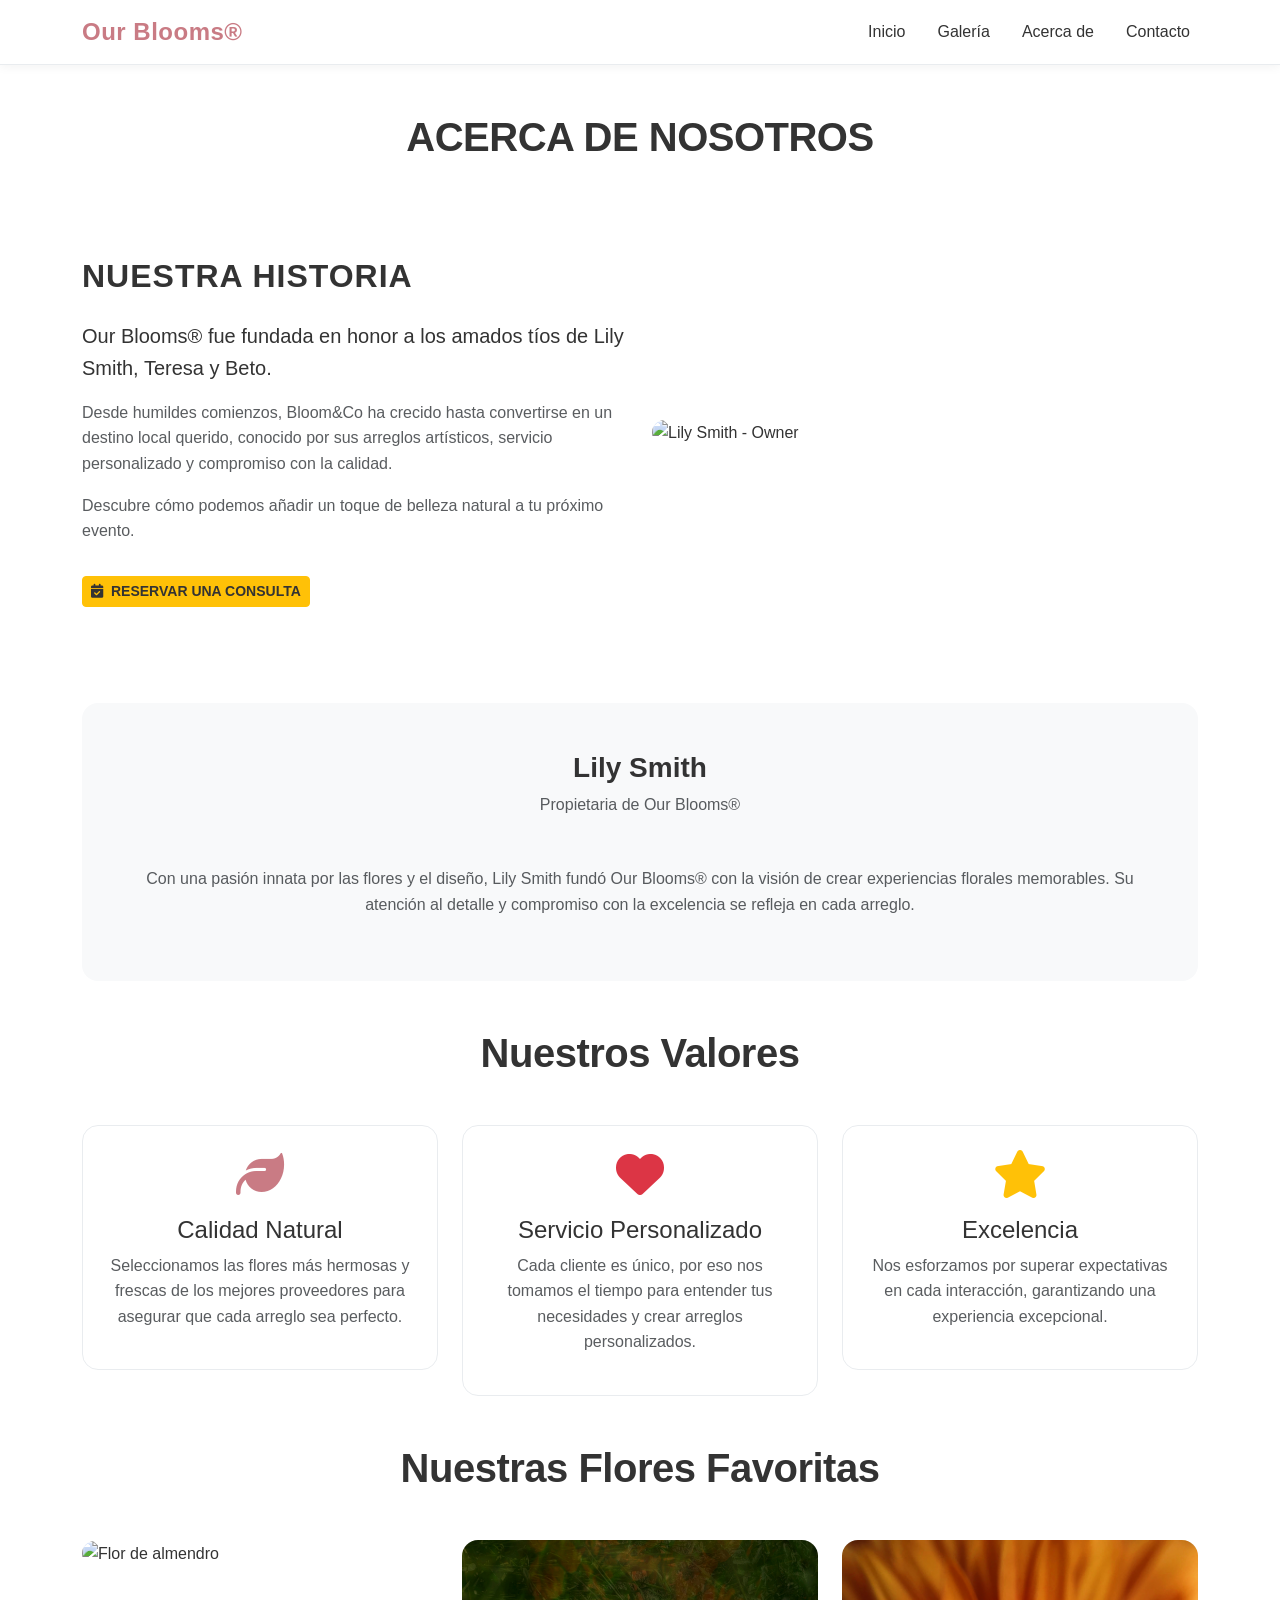
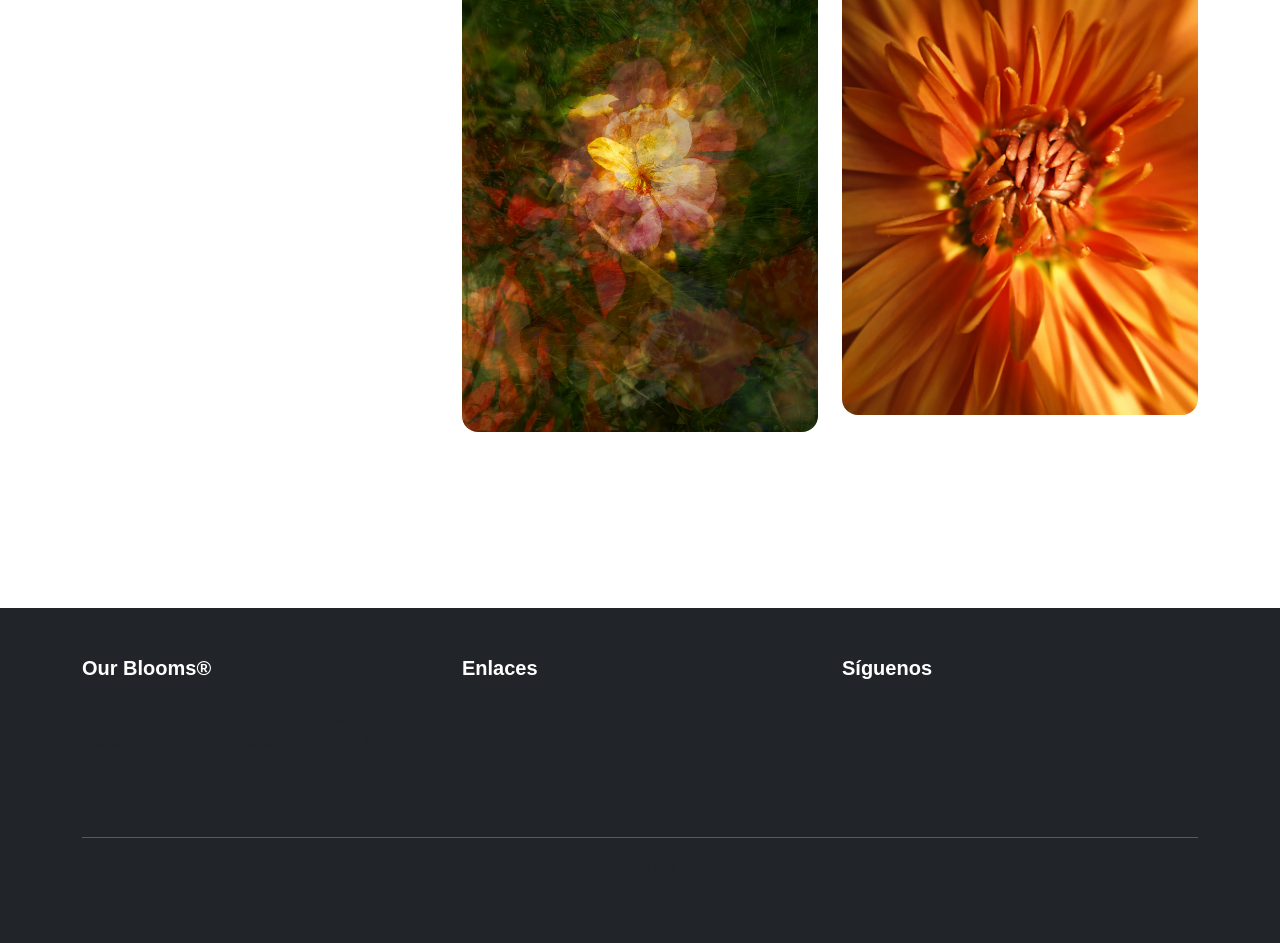
==== about.html @ 7980ba53 "Subiendo cambios a develop" ====
<!DOCTYPE html>
<html lang="es">
<head>
    <meta charset="UTF-8">
    <meta name="viewport" content="width=device-width, initial-scale=1.0">
    <title>Acerca de Nosotros - Our Blooms®</title>
    <link href="https://cdn.jsdelivr.net/npm/bootstrap@5.3.0/dist/css/bootstrap.min.css" rel="stylesheet">
    <link rel="stylesheet" href="https://cdnjs.cloudflare.com/ajax/libs/font-awesome/6.4.0/css/all.min.css">
    <link rel="stylesheet" href="css/styles.css">
</head>
<body>
    <!-- NAVBAR -->
    <nav class="navbar navbar-expand-lg navbar-light bg-white shadow-sm sticky-top">
        <div class="container">
            <a class="navbar-brand fw-bold" href="index.html">
                <span class="logo-text">Our Blooms®</span>
            </a>
            <button class="navbar-toggler" type="button" data-bs-toggle="collapse" data-bs-target="#navbarNav">
                <span class="navbar-toggler-icon"></span>
            </button>
            <div class="collapse navbar-collapse" id="navbarNav">
                <ul class="navbar-nav ms-auto">
                    <li class="nav-item">
                        <a class="nav-link" href="index.html">Inicio</a>
                    </li>
                    <li class="nav-item">
                        <a class="nav-link" href="gallery.html">Galería</a>
                    </li>
                    <li class="nav-item">
                        <a class="nav-link active" href="about.html">Acerca de</a>
                    </li>
                    <li class="nav-item">
                        <a class="nav-link" href="contact.html">Contacto</a>
                    </li>
                </ul>
            </div>
        </div>
    </nav>

    <!-- SECCIÓN ABOUT -->
    <div class="container py-5">
        <h1 class="section-title text-center mb-5">ACERCA DE NOSOTROS</h1>

        <!-- NUESTRA HISTORIA -->
        <section class="about-section mb-5">
            <div class="row align-items-center">
                <div class="col-lg-6 col-md-12 mb-4 mb-lg-0">
                    <h2 class="category-title mb-4">Nuestra Historia</h2>
                    <p class="lead">
                        Our Blooms® fue fundada en honor a los amados tíos de Lily Smith, Teresa y Beto.
                    </p>
                    <p class="text-muted">
                        Desde humildes comienzos, Bloom&Co ha crecido hasta convertirse en un destino local querido, conocido por sus arreglos artísticos, servicio personalizado y compromiso con la calidad.
                    </p>
                    <p class="text-muted">
                        Descubre cómo podemos añadir un toque de belleza natural a tu próximo evento.
                    </p>
                    <a href="contact.html" class="btn btn-warning btn-sm mt-3">
                        <i class="fas fa-calendar-check me-2"></i>RESERVAR UNA CONSULTA
                    </a>
                </div>
                <div class="col-lg-6 col-md-12">
                    <img src="images/owner-lily.jpg" 
                         alt="Lily Smith - Owner" class="img-fluid rounded-4">
                </div>
            </div>
        </section>

        <!-- PROPIETARIA -->
        <section class="owner-section mb-5 bg-light p-5 rounded-4">
            <div class="text-center mb-5">
                <h3 class="fw-bold">Lily Smith</h3>
                <p class="text-muted">Propietaria de Our Blooms®</p>
            </div>
            <p class="text-center text-muted">
                Con una pasión innata por las flores y el diseño, Lily Smith fundó Our Blooms® con la visión de crear 
                experiencias florales memorables. Su atención al detalle y compromiso con la excelencia se refleja en cada arreglo.
            </p>
        </section>

        <!-- VALORES -->
        <section class="values-section mb-5">
            <h2 class="section-title text-center mb-5">Nuestros Valores</h2>
            <div class="row g-4">
                <div class="col-md-4">
                    <div class="value-card p-4 text-center">
                        <div class="value-icon mb-3">
                            <i class="fas fa-leaf fa-3x text-primary"></i>
                        </div>
                        <h4>Calidad Natural</h4>
                        <p class="text-muted">
                            Seleccionamos las flores más hermosas y frescas de los mejores proveedores para asegurar que cada arreglo sea perfecto.
                        </p>
                    </div>
                </div>
                <div class="col-md-4">
                    <div class="value-card p-4 text-center">
                        <div class="value-icon mb-3">
                            <i class="fas fa-heart fa-3x text-danger"></i>
                        </div>
                        <h4>Servicio Personalizado</h4>
                        <p class="text-muted">
                            Cada cliente es único, por eso nos tomamos el tiempo para entender tus necesidades y crear arreglos personalizados.
                        </p>
                    </div>
                </div>
                <div class="col-md-4">
                    <div class="value-card p-4 text-center">
                        <div class="value-icon mb-3">
                            <i class="fas fa-star fa-3x text-warning"></i>
                        </div>
                        <h4>Excelencia</h4>
                        <p class="text-muted">
                            Nos esforzamos por superar expectativas en cada interacción, garantizando una experiencia excepcional.
                        </p>
                    </div>
                </div>
            </div>
        </section>

        <!-- GALERÍA DE FLORES -->
        <section class="gallery-section mb-5">
            <h2 class="section-title text-center mb-5">Nuestras Flores Favoritas</h2>
            <div class="row g-4">
                <div class="col-md-4">
                    <img src="images/flower-1.jpg" 
                         alt="Flor de almendro" class="img-fluid rounded-4">
                </div>
                <div class="col-md-4">
                    <img src="images/flower-2.jpg" 
                         alt="Rosas rosadas" class="img-fluid rounded-4">
                </div>
                <div class="col-md-4">
                    <img src="images/flower-3.jpg" 
                         alt="Peonía blanca" class="img-fluid rounded-4">
                </div>
            </div>
        </section>
    </div>

    <!-- FOOTER -->
    <footer class="footer bg-dark text-white py-5">
        <div class="container">
            <div class="row">
                <div class="col-md-4 mb-4">
                    <h5>Our Blooms®</h5>
                    <p class="text-muted">Desde humildes comienzos, Bloom&Co ha crecido hasta convertirse en un destino local querido.</p>
                </div>
                <div class="col-md-4 mb-4">
                    <h5>Enlaces</h5>
                    <ul class="list-unstyled">
                        <li><a href="gallery.html" class="text-muted text-decoration-none">Galería</a></li>
                        <li><a href="about.html" class="text-muted text-decoration-none">Acerca de</a></li>
                        <li><a href="contact.html" class="text-muted text-decoration-none">Contacto</a></li>
                    </ul>
                </div>
                <div class="col-md-4 mb-4">
                    <h5>Síguenos</h5>
                    <div class="social-links">
                        <a href="#" class="text-muted me-3"><i class="fab fa-facebook"></i></a>
                        <a href="#" class="text-muted me-3"><i class="fab fa-instagram"></i></a>
                        <a href="#" class="text-muted me-3"><i class="fab fa-twitter"></i></a>
                    </div>
                </div>
            </div>
            <hr class="bg-secondary">
            <div class="text-center text-muted">
                <p>&copy; 2026 Our Blooms®. Todos los derechos reservados.</p>
            </div>
        </div>
    </footer>

    <script src="https://cdn.jsdelivr.net/npm/bootstrap@5.3.0/dist/js/bootstrap.bundle.min.js"></script>
    <script src="js/script.js"></script>
</body>
</html>
---- css/styles.css ----
/* ========================================
   ESTILOS GLOBALES
   ======================================== */
:root {
    --primary-color: #C97B84;
    --secondary-color: #FFC107;
    --dark-color: #1a1a1a;
    --light-color: #f8f9fa;
    --text-color: #333;
    --text-muted: #6c757d;
}

* {
    margin: 0;
    padding: 0;
    box-sizing: border-box;
}

body {
    font-family: 'Segoe UI', Tahoma, Geneva, Verdana, sans-serif;
    color: var(--text-color);
    line-height: 1.6;
    background-color: #fff;
}

/* ========================================
   NAVBAR
   ======================================== */
.navbar {
    border-bottom: 1px solid #e9ecef;
}

.logo-text {
    font-size: 1.5rem;
    color: var(--primary-color) !important;
    font-weight: 700;
    letter-spacing: 0.5px;
}

.nav-link {
    color: var(--text-color) !important;
    font-weight: 500;
    transition: color 0.3s ease;
    margin-left: 1rem;
}

.nav-link:hover,
.nav-link.active {
    color: var(--primary-color) !important;
}

/* ========================================
   HERO SECTION
   ======================================== */
.hero-section {
    background: linear-gradient(135deg, #fde8e8 0%, #f5f5f5 100%);
    padding: 2rem 0;
}

.hero-image {
    position: relative;
}

.hero-image img {
    box-shadow: 0 10px 40px rgba(0, 0, 0, 0.1);
    transition: transform 0.3s ease;
}

.hero-image:hover img {
    transform: scale(1.02);
}

.promo-badge {
    position: absolute;
    bottom: 20px;
    left: 20px;
    background: var(--secondary-color);
    padding: 1rem;
    border-radius: 50%;
    width: 120px;
    height: 120px;
    display: flex;
    flex-direction: column;
    justify-content: center;
    align-items: center;
    text-align: center;
    box-shadow: 0 5px 20px rgba(0, 0, 0, 0.1);
}

.promo-badge .badge-text {
    font-size: 0.75rem;
    font-weight: 700;
    color: var(--text-color);
}

.promo-badge p {
    font-size: 0.9rem;
    font-weight: 600;
    margin: 0;
    color: var(--text-color);
}

/* ========================================
   BOTONES
   ======================================== */
.btn-primary {
    background-color: var(--primary-color);
    border-color: var(--primary-color);
    color: white;
    font-weight: 600;
    transition: all 0.3s ease;
}

.btn-primary:hover,
.btn-primary:focus {
    background-color: #b5697e;
    border-color: #b5697e;
    color: white;
    transform: translateY(-2px);
    box-shadow: 0 5px 15px rgba(201, 123, 132, 0.3);
}

.btn-outline-primary {
    color: var(--primary-color);
    border-color: var(--primary-color);
}

.btn-outline-primary:hover {
    background-color: var(--primary-color);
    border-color: var(--primary-color);
    color: white;
}

.btn-warning {
    background-color: var(--secondary-color) !important;
    border-color: var(--secondary-color) !important;
    color: var(--text-color) !important;
    font-weight: 600;
}

.btn-warning:hover {
    background-color: #ffc107 !important;
    filter: brightness(0.9);
}

/* ========================================
   SECCIONES
   ======================================== */
.section-title {
    font-size: 2.5rem;
    font-weight: 700;
    color: var(--text-color);
    letter-spacing: -0.5px;
    margin-bottom: 1rem;
}

.category-title {
    font-size: 2rem;
    font-weight: 700;
    color: var(--text-color);
    text-transform: uppercase;
    letter-spacing: 1px;
}

/* ========================================
   TARJETAS DE PRODUCTOS
   ======================================== */
.product-card {
    background: white;
    border-radius: 1rem;
    overflow: hidden;
    transition: all 0.3s ease;
    border: 1px solid #e9ecef;
}

.product-card:hover {
    transform: translateY(-8px);
    box-shadow: 0 15px 40px rgba(0, 0, 0, 0.15);
}

.product-card img {
    width: 100%;
    height: 250px;
    object-fit: cover;
    transition: transform 0.3s ease;
}

.product-card:hover img {
    transform: scale(1.05);
}

.product-card h5 {
    font-weight: 600;
    color: var(--text-color);
    margin-bottom: 0.5rem;
}

.product-card p {
    font-size: 0.95rem;
}

/* ========================================
   TARJETAS DE PRODUCTOS GRANDES
   ======================================== */
.product-card-large {
    background: white;
    border-radius: 1.5rem;
    overflow: hidden;
    transition: all 0.3s ease;
}

.product-card-large:hover {
    transform: translateY(-10px);
    box-shadow: 0 20px 50px rgba(0, 0, 0, 0.15);
}

.product-card-large img {
    width: 100%;
    height: 350px;
    object-fit: cover;
    transition: transform 0.3s ease;
}

.product-card-large:hover img {
    transform: scale(1.05);
}

.product-info h4 {
    font-weight: 700;
    color: var(--text-color);
    margin-bottom: 0.5rem;
}

.product-description {
    color: var(--text-muted);
    font-size: 0.95rem;
    margin: 1rem 0;
}

/* ========================================
   CARRUSEL
   ======================================== */
.carousel-section {
    padding: 5rem 0;
}

.carousel-control-prev,
.carousel-control-next {
    width: auto;
    top: 50%;
    transform: translateY(-50%);
}

.carousel-control-prev-icon,
.carousel-control-next-icon {
    background-color: var(--primary-color);
    border-radius: 50%;
    width: 50px;
    height: 50px;
    display: flex;
    align-items: center;
    justify-content: center;
}

/* ========================================
   MODAL
   ======================================== */
.modal-content {
    border-radius: 1rem;
    border: 1px solid #e9ecef;
}

.modal-header {
    background-color: var(--light-color);
    border-bottom: 1px solid #e9ecef;
}

.modal-title {
    font-weight: 700;
    color: var(--text-color);
}

/* ========================================
   PÁGINA ABOUT
   ======================================== */
.about-section {
    padding: 3rem 0;
}

.owner-section {
    text-align: center;
}

.value-card {
    background: white;
    border-radius: 1rem;
    border: 1px solid #e9ecef;
    transition: all 0.3s ease;
}

.value-card:hover {
    transform: translateY(-5px);
    box-shadow: 0 10px 30px rgba(0, 0, 0, 0.1);
    border-color: var(--primary-color);
}

.value-icon {
    transition: transform 0.3s ease;
}

.value-card:hover .value-icon {
    transform: scale(1.1);
}

/* ========================================
   PÁGINA CONTACT
   ======================================== */
.contact-info-card {
    background: white;
    transition: all 0.3s ease;
}

.contact-info-card:hover {
    box-shadow: 0 10px 30px rgba(0, 0, 0, 0.1);
}

.contact-item {
    padding-bottom: 1.5rem;
}

.contact-item:last-child {
    padding-bottom: 0;
}

.contact-form-wrapper {
    box-shadow: 0 5px 20px rgba(0, 0, 0, 0.05);
}

.form-control,
.form-select {
    border: 2px solid #e9ecef;
    border-radius: 0.75rem;
    padding: 0.75rem 1rem;
    transition: all 0.3s ease;
}

.form-control:focus,
.form-select:focus {
    border-color: var(--primary-color);
    box-shadow: 0 0 0 0.2rem rgba(201, 123, 132, 0.25);
}

.invalid-feedback {
    color: #dc3545;
    font-size: 0.875rem;
    margin-top: 0.25rem;
}

.map-container {
    width: 100%;
    height: 400px;
}

/* ========================================
   FOOTER
   ======================================== */
.footer {
    background-color: var(--dark-color);
    color: white;
    margin-top: 5rem;
}

.footer a {
    transition: color 0.3s ease;
}

.footer a:hover {
    color: var(--primary-color) !important;
}

.footer h5 {
    font-weight: 700;
    margin-bottom: 1.5rem;
}

.social-links a {
    font-size: 1.2rem;
    transition: all 0.3s ease;
}

.social-links a:hover {
    transform: scale(1.2);
    color: var(--primary-color) !important;
}

/* ========================================
   RESPONSIVE DESIGN
   ======================================== */

/* Tablets (768px - 1023px) */
@media (max-width: 1023px) {
    .section-title {
        font-size: 2rem;
    }

    .category-title {
        font-size: 1.5rem;
    }

    .hero-section {
        padding: 1rem 0;
    }

    .promo-badge {
        width: 100px;
        height: 100px;
        bottom: 10px;
        left: 10px;
    }

    .product-card-large img {
        height: 300px;
    }

    .map-container {
        height: 300px;
    }
}

/* Mobile (menos de 768px) */
@media (max-width: 767px) {
    .navbar {
        padding: 0.5rem 0;
    }

    .logo-text {
        font-size: 1.2rem;
    }

    .nav-link {
        margin-left: 0;
        padding: 0.5rem 0 !important;
    }

    .section-title {
        font-size: 1.75rem;
        margin-bottom: 2rem;
    }

    .category-title {
        font-size: 1.25rem;
    }

    .display-3 {
        font-size: 2rem;
    }

    .lead {
        font-size: 1rem;
    }

    .hero-section {
        padding: 1rem 0;
    }

    .hero-image {
        margin-top: 2rem;
    }

    .promo-badge {
        width: 80px;
        height: 80px;
        bottom: 10px;
        left: 10px;
    }

    .promo-badge p {
        font-size: 0.75rem;
    }

    .product-card {
        margin-bottom: 1.5rem;
    }

    .product-card img {
        height: 200px;
    }

    .product-card-large img {
        height: 250px;
    }

    .btn-lg {
        padding: 0.75rem 1.5rem;
        font-size: 0.95rem;
    }

    .carousel-control-prev,
    .carousel-control-next {
        width: 40px;
        height: 40px;
    }

    .carousel-control-prev-icon,
    .carousel-control-next-icon {
        width: 40px;
        height: 40px;
    }

    .row.g-4 > .col-sm-12 {
        margin-bottom: 1.5rem;
    }

    .contact-form-wrapper {
        padding: 2rem 1.5rem !important;
    }

    .map-container {
        height: 250px;
    }

    .value-card {
        margin-bottom: 1.5rem;
    }

    .d-grid.gap-2.d-sm-flex {
        flex-direction: column;
    }

    .flex-sm-grow-1 {
        flex: 1;
        margin-bottom: 0.5rem;
    }

    .flex-sm-grow-1:last-child {
        margin-bottom: 0;
    }

    /* Hero buttons en mobile */
    .hero-section .btn {
        display: block;
        width: 100%;
        margin-bottom: 0.5rem;
    }

    /* Min-height para hero en mobile */
    .min-vh-100 {
        min-height: auto !important;
        padding: 2rem 0;
    }
}

/* Extra pequeño (menos de 576px) */
@media (max-width: 575px) {
    body {
        font-size: 0.95rem;
    }

    .display-3 {
        font-size: 1.5rem;
    }

    .section-title {
        font-size: 1.5rem;
    }

    .category-title {
        font-size: 1.1rem;
    }

    .container {
        padding-left: 0.75rem;
        padding-right: 0.75rem;
    }

    .promo-badge {
        width: 70px;
        height: 70px;
        font-size: 0.8rem;
    }

    .btn {
        font-size: 0.9rem;
        padding: 0.5rem 1rem;
    }

    .btn-lg {
        padding: 0.6rem 1.2rem;
        font-size: 0.9rem;
    }

    .footer .row > div {
        margin-bottom: 2rem;
    }

    .nav-item:last-child {
        border-bottom: none;
    }
}

/* ========================================
   ANIMACIONES
   ======================================== */
@keyframes fadeInUp {
    from {
        opacity: 0;
        transform: translateY(30px);
    }
    to {
        opacity: 1;
        transform: translateY(0);
    }
}

@keyframes slideInFromLeft {
    from {
        opacity: 0;
        transform: translateX(-30px);
    }
    to {
        opacity: 1;
        transform: translateX(0);
    }
}

.product-card,
.product-card-large,
.value-card {
    animation: fadeInUp 0.5s ease forwards;
}

/* ========================================
   UTILIDADES
   ======================================== */
.text-primary {
    color: var(--primary-color) !important;
}

.bg-primary {
    background-color: var(--primary-color) !important;
}

.border-primary {
    border-color: var(--primary-color) !important;
}

.text-secondary {
    color: var(--text-muted) !important;
}

.rounded-4 {
    border-radius: 1.5rem;
}

.shadow-sm {
    box-shadow: 0 2px 10px rgba(0, 0, 0, 0.05) !important;
}

.transition-all {
    transition: all 0.3s ease;
}

/* Scrollbar personalizado */
::-webkit-scrollbar {
    width: 8px;
}

::-webkit-scrollbar-track {
    background: #f1f1f1;
}

::-webkit-scrollbar-thumb {
    background: var(--primary-color);
    border-radius: 4px;
}

::-webkit-scrollbar-thumb:hover {
    background: #b5697e;
}
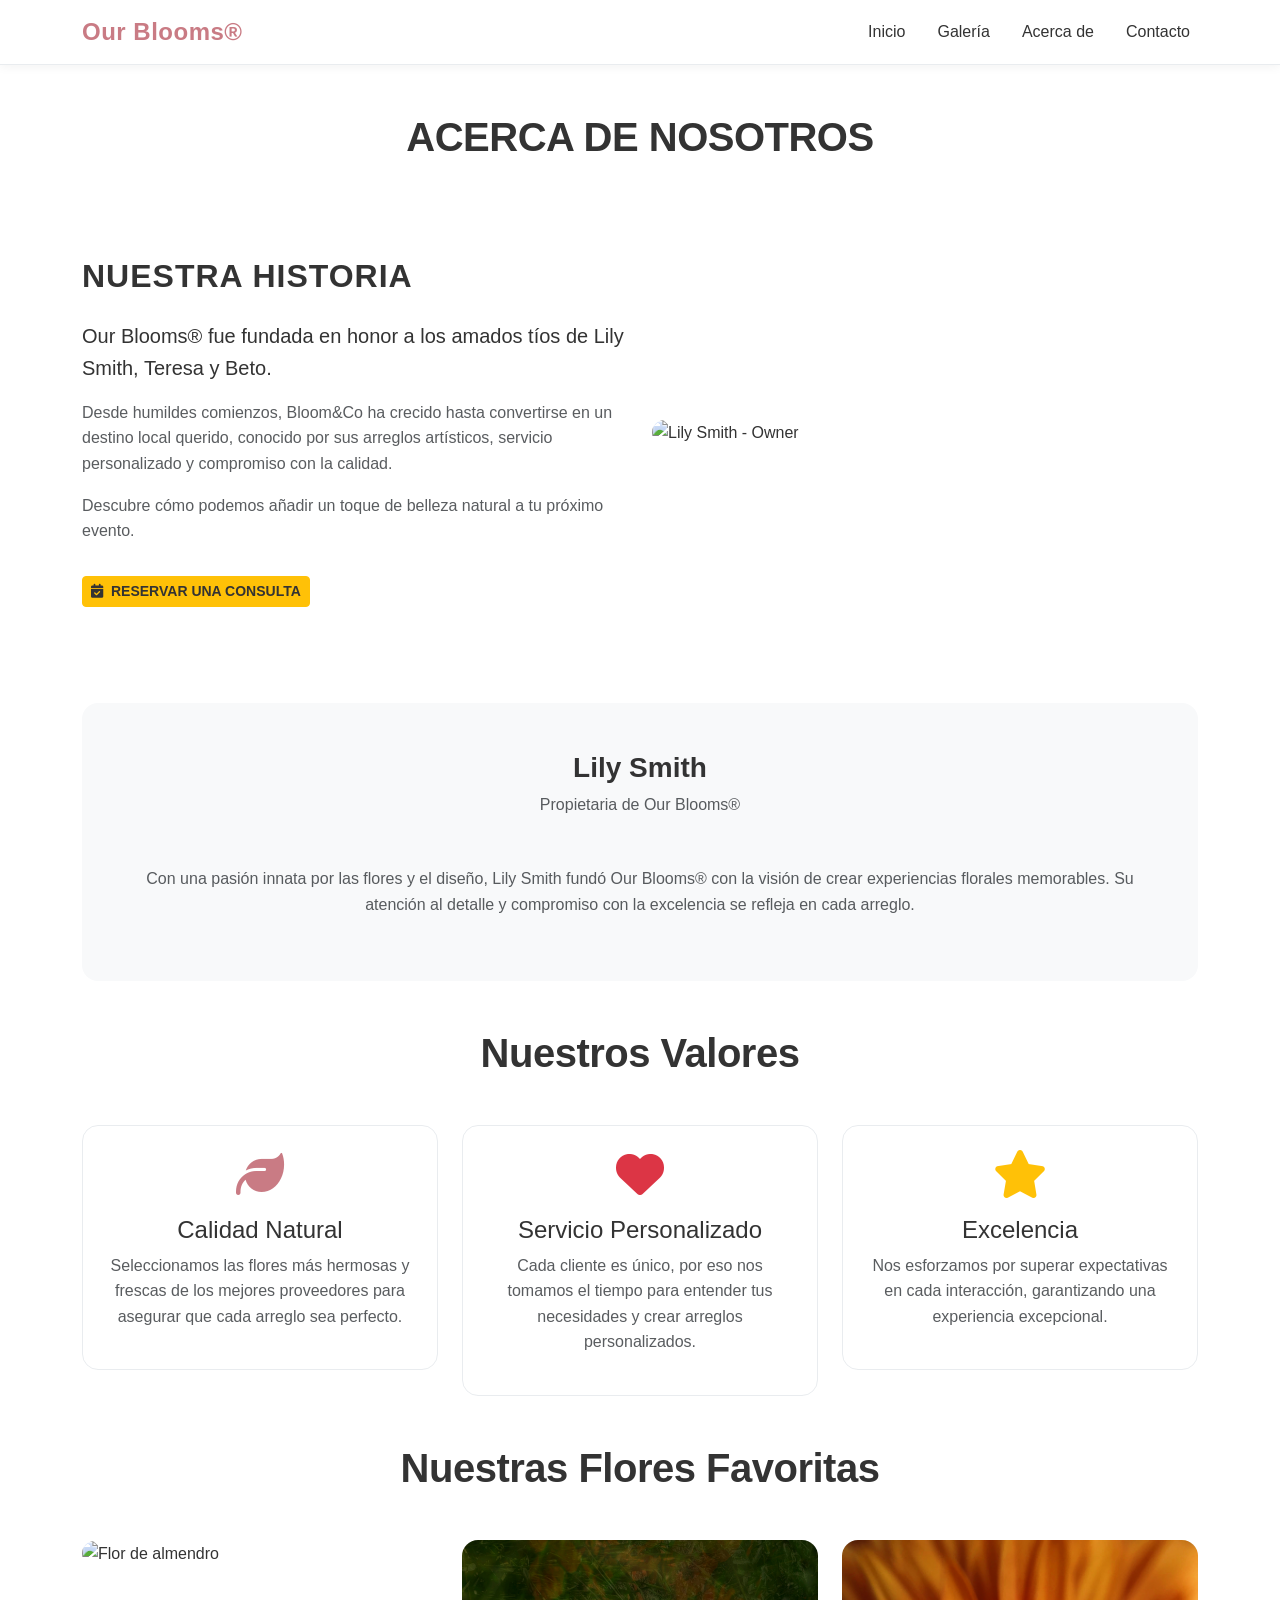
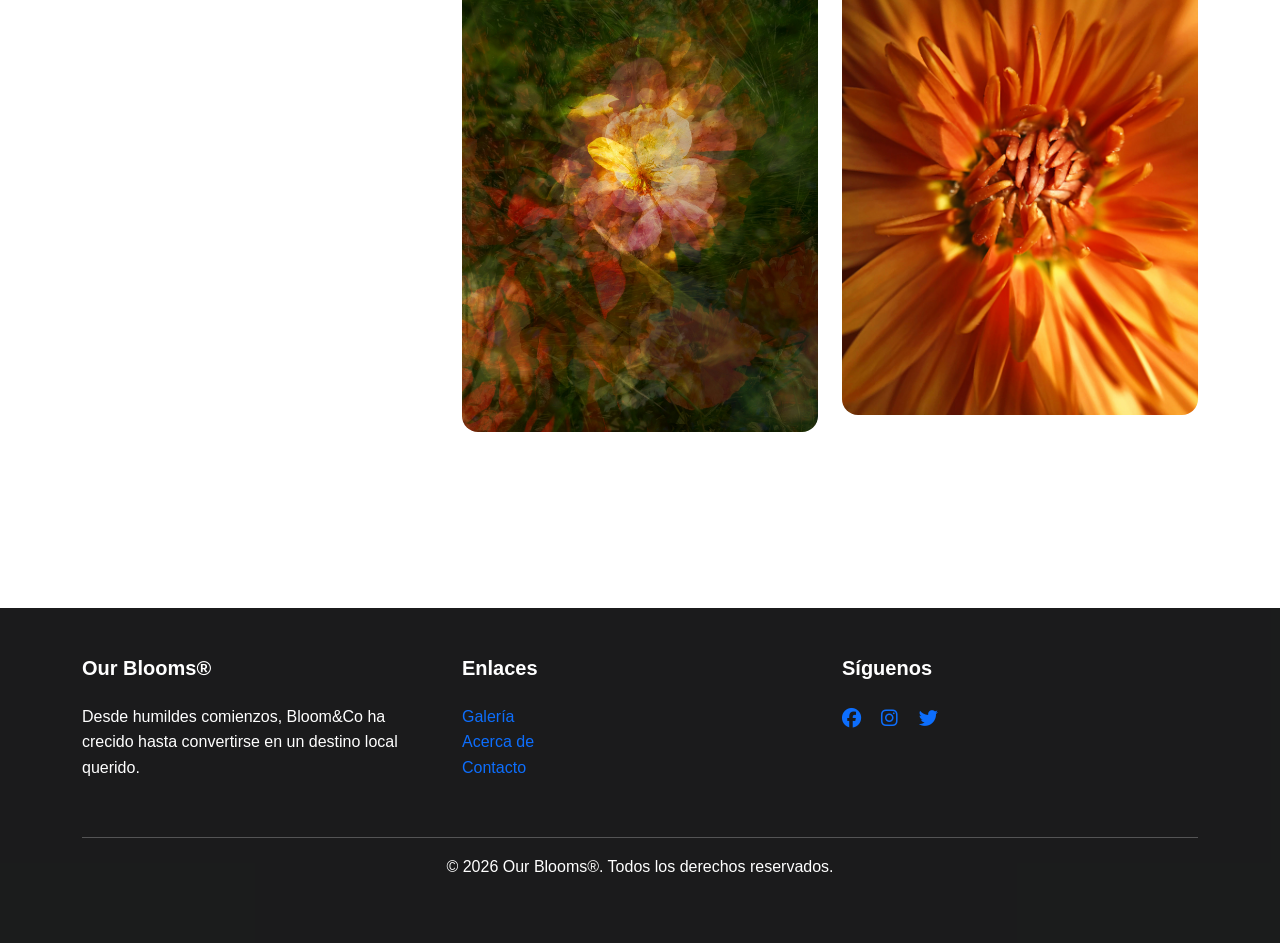
==== commit 415853ef: "Actualizando footer" ====
--- a/about.html
+++ b/about.html
@@ -144,27 +144,27 @@
             <div class="row">
                 <div class="col-md-4 mb-4">
                     <h5>Our Blooms®</h5>
-                    <p class="text-muted">Desde humildes comienzos, Bloom&Co ha crecido hasta convertirse en un destino local querido.</p>
+                    <p>Desde humildes comienzos, Bloom&Co ha crecido hasta convertirse en un destino local querido.</p>
                 </div>
                 <div class="col-md-4 mb-4">
                     <h5>Enlaces</h5>
                     <ul class="list-unstyled">
-                        <li><a href="gallery.html" class="text-muted text-decoration-none">Galería</a></li>
-                        <li><a href="about.html" class="text-muted text-decoration-none">Acerca de</a></li>
-                        <li><a href="contact.html" class="text-muted text-decoration-none">Contacto</a></li>
+                        <li><a href="gallery.html" class="text-decoration-none">Galería</a></li>
+                        <li><a href="about.html" class="text-decoration-none">Acerca de</a></li>
+                        <li><a href="contact.html" class="text-decoration-none">Contacto</a></li>
                     </ul>
                 </div>
                 <div class="col-md-4 mb-4">
                     <h5>Síguenos</h5>
                     <div class="social-links">
-                        <a href="#" class="text-muted me-3"><i class="fab fa-facebook"></i></a>
-                        <a href="#" class="text-muted me-3"><i class="fab fa-instagram"></i></a>
-                        <a href="#" class="text-muted me-3"><i class="fab fa-twitter"></i></a>
+                        <a href="#" class="me-3"><i class="fab fa-facebook"></i></a>
+                        <a href="#" class="me-3"><i class="fab fa-instagram"></i></a>
+                        <a href="#" class="me-3"><i class="fab fa-twitter"></i></a>
                     </div>
                 </div>
             </div>
             <hr class="bg-secondary">
-            <div class="text-center text-muted">
+            <div class="text-center">
                 <p>&copy; 2026 Our Blooms®. Todos los derechos reservados.</p>
             </div>
         </div>
--- a/css/styles.css
+++ b/css/styles.css
@@ -366,8 +366,31 @@
    ======================================== */
 .footer {
     background-color: var(--dark-color);
+    background-image: url('../images/contact-banner.jpg');
+    background-size: cover;
+    background-position: center;
+    background-attachment: fixed;
     color: white;
     margin-top: 5rem;
+    position: relative;
+}
+
+/* Agregar overlay oscuro para que se vea el texto */
+.footer::before {
+    content: '';
+    position: absolute;
+    top: 0;
+    left: 0;
+    right: 0;
+    bottom: 0;
+    background-color: rgba(26, 26, 26, 0.85);
+    z-index: 1;
+}
+
+/* Hacer que el contenido esté encima del overlay */
+.footer .container {
+    position: relative;
+    z-index: 2;
 }
 
 .footer a {
